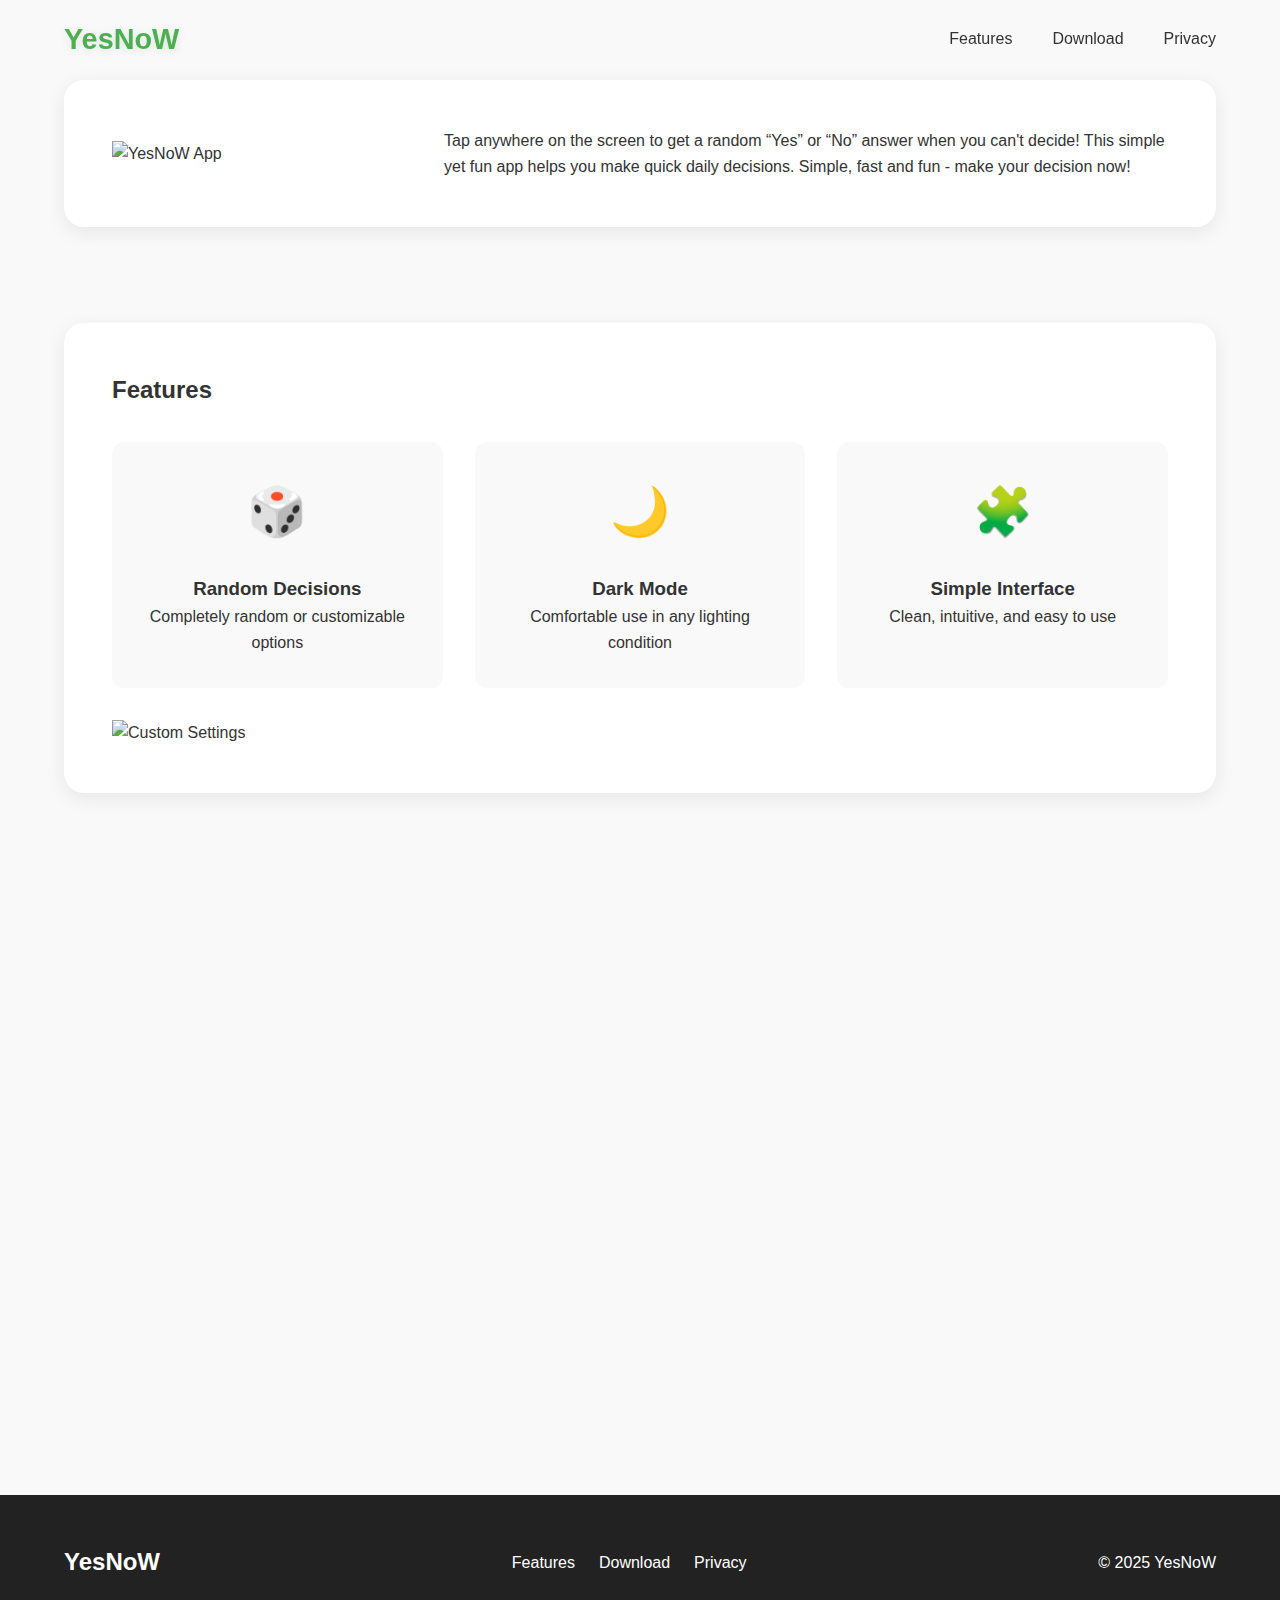
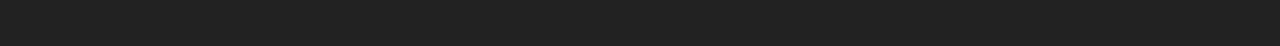
==== index.html @ 1e29c161 "Add files via upload" ====
<!DOCTYPE html>
<html lang="en">
<head>
    <meta charset="UTF-8">
    <meta name="viewport" content="width=device-width, initial-scale=1.0">
    <title>YesNoW - Make Decisions Effortlessly</title>
    <link rel="stylesheet" href="styles.css">
    <link rel="stylesheet" href="https://cdnjs.cloudflare.com/ajax/libs/animate.css/4.1.1/animate.min.css"/>
</head>
<body>
    <header>
        <nav class="navbar">
            <div class="logo animate__animated animate__fadeIn">YesNoW</div>
            <ul class="nav-links">
                <li><a href="#features" class="animate__animated animate__fadeIn">Features</a></li>
                <li><a href="#download" class="animate__animated animate__fadeIn">Download</a></li>
                <li><a href="privacy.html" class="animate__animated animate__fadeIn">Privacy</a></li>
            </ul>
        </nav>
    </header>

    
    <main>
        <section id="promo" class="reveal">
            <div class="promo-container">
                <img src="./adsız klasör 5/1sdfsf.png" alt="YesNoW App" class="promo-image floating">
                <p class="reveal-text">Tap anywhere on the screen to get a random “Yes” or “No” answer when you can't decide! This simple yet fun app helps you make quick daily decisions. Simple, fast and fun - make your decision now!</p>
            </div>
        </section>
        
        <section id="features" class="reveal">
            <h2>Features</h2>
            <div class="features-grid">
                <div class="feature-card">
                    <div class="feature-icon">🎲</div>
                    <h3>Random Decisions</h3>
                    <p>Completely random or customizable options</p>
                </div>
                <div class="feature-card">
                    <div class="feature-icon">🌙</div>
                    <h3>Dark Mode</h3>
                    <p>Comfortable use in any lighting condition</p>
                </div>
                <div class="feature-card">
                    <div class="feature-icon">🧩</div>
                    <h3>Simple Interface</h3>
                    <p>Clean, intuitive, and easy to use</p>
                </div>
            </div>
            <img src="promo2.png" alt="Custom Settings" class="promo-image reveal-right">
        </section>
        
        <section id="download" class="reveal">
            <h2>Ready to make better decisions?</h2>
            <button class="download-button animate__animated animate__pulse animate__infinite">Get YesNoW Now</button>
        </section>
        
        <section id="privacy-link" class="reveal">
            <h2>Your Privacy Matters</h2>
            <p>We value your privacy and protect your data. <a href="privacy.html" class="privacy-link">Read our full privacy policy here.</a></p>
        </section>
    </main>
    
    <footer class="modern-footer">
        <div class="footer-content">
            <div class="footer-logo">YesNoW</div>
            <div class="footer-links">
                <a href="#features">Features</a>
                <a href="#download">Download</a>
                <a href="privacy.html">Privacy</a>
            </div>
            <!-- <div class="social-icons">
                <a href="#" class="social-icon">
                     SVG for Facebook icon 
                    <svg viewBox="0 0 24 24"><path d="M12 2.04C6.5 2.04 2 6.53 2 12.06c0 4.99 3.66 9.15 8.44 9.9v-7h-2.54v-2.9h2.54V9.41c0-2.51 1.49-3.89 3.77-3.89 1.09 0 2.23.2 2.23.2v2.46h-1.26c-1.24 0-1.63.77-1.63 1.56v1.88h2.78l-.44 2.9h-2.34v7C18.34 21.21 22 17.06 22 12.06c0-5.53-4.5-10.02-10-10.02z"/></svg>
                </a>
                <a href="#" class="social-icon">
                     SVG for Twitter icon 
                    <svg viewBox="0 0 24 24"><path d="M22.46 6c-.77.34-1.6.57-2.46.67a4.3 4.3 0 001.88-2.37 8.59 8.59 0 01-2.72 1.04 4.28 4.28 0 00-7.29 3.9A12.16 12.16 0 013 4.79a4.28 4.28 0 001.32 5.72 4.24 4.24 0 01-1.94-.54v.06a4.28 4.28 0 003.43 4.19 4.29 4.29 0 01-1.93.07 4.28 4.28 0 003.99 2.97A8.59 8.59 0 012 19.54a12.11 12.11 0 006.56 1.92c7.88 0 12.2-6.54 12.2-12.2 0-.19 0-.39-.01-.58A8.7 8.7 0 0022.46 6z"/></svg>
                </a>
                <a href="#" class="social-icon">
                     SVG for Instagram icon 
                    <svg viewBox="0 0 24 24"><path d="M7.75 2h8.5A5.76 5.76 0 0122 7.75v8.5A5.76 5.76 0 0116.25 22h-8.5A5.76 5.76 0 012 16.25v-8.5A5.76 5.76 0 017.75 2zm0 1.5A4.26 4.26 0 003.5 7.75v8.5A4.26 4.26 0 007.75 20.5h8.5a4.26 4.26 0 004.25-4.25v-8.5A4.26 4.26 0 0016.25 3.5h-8.5zM12 7a5 5 0 110 10 5 5 0 010-10zm0 1.5a3.5 3.5 0 100 7 3.5 3.5 0 000-7zm4.75-.88a1.13 1.13 0 110 2.25 1.13 1.13 0 010-2.25z"/></svg>
                </a>
            </div> -->
            <div class="copyright">
                <p>&copy; 2025 YesNoW</p>
            </div>
        </div>
    </footer>
    <script src="script.js"></script>
</body>
</html>
---- styles.css ----
:root {
    --primary: #4CAF50;
    --primary-dark: #2E7D32;
    --primary-light: #A5D6A7;
    --accent: #FF5722;
    --text: #333333;
    --text-light: #666666;
    --bg: #f9f9f9;
    --card-bg: #ffffff;
    --gradient: linear-gradient(135deg, var(--primary), var(--primary-dark));
    --shadow-sm: 0 2px 10px rgba(0, 0, 0, 0.05);
    --shadow-md: 0 5px 20px rgba(0, 0, 0, 0.08);
    --shadow-lg: 0 10px 30px rgba(0, 0, 0, 0.12);
    --radius-sm: 8px;
    --radius-md: 12px;
    --radius-lg: 20px;
    --transition: all 0.3s cubic-bezier(0.25, 0.8, 0.25, 1);
}

* {
    margin: 0;
    padding: 0;
    box-sizing: border-box;
}

body {
    font-family: 'Poppins', sans-serif;
    margin: 0;
    padding: 0;
    line-height: 1.6;
    color: var(--text);
    background-color: var(--bg);
    overflow-x: hidden;
    transition: var(--transition);
}

/* Particles background */
#particles-js {
    position: fixed;
    width: 100%;
    height: 100%;
    top: 0;
    left: 0;
    z-index: -1;
}

/* Glass effect */
.glass {
    background: rgba(255, 255, 255, 0.15);
    backdrop-filter: blur(10px);
    -webkit-backdrop-filter: blur(10px);
    border: 1px solid rgba(255, 255, 255, 0.2);
    box-shadow: 0 8px 32px rgba(0, 0, 0, 0.1);
}

/* Navbar styling */
.navbar {
    display: flex;
    justify-content: space-between;
    align-items: center;
    padding: 1rem 5%;
    position: fixed;
    top: 0;
    left: 0;
    width: 100%;
    z-index: 100;
    transition: var(--transition);
}

.navbar.scrolled {
    background: rgba(255, 255, 255, 0.95);
    box-shadow: var(--shadow-md);
}

.logo {
    font-size: 1.8rem;
    font-weight: 700;
    color: var(--primary);
    text-shadow: 0 2px 10px rgba(0, 0, 0, 0.1);
}

.nav-links {
    display: flex;
    list-style: none;
    gap: 2.5rem;
}

.nav-links a {
    color: var(--text);
    text-decoration: none;
    font-weight: 500;
    transition: var(--transition);
    position: relative;
}

.nav-links a::after {
    content: '';
    position: absolute;
    width: 100%;
    height: 2px;
    bottom: -5px;
    left: 0;
    background-color: var(--primary);
    transform: scaleX(0);
    transform-origin: bottom right;
    transition: transform 0.3s ease-out;
}

.nav-links a:hover {
    color: var(--primary);
}

.nav-links a:hover::after {
    transform: scaleX(1);
    transform-origin: bottom left;
}

/* Theme toggle */
.theme-toggle {
    display: flex;
    align-items: center;
    background: rgba(0, 0, 0, 0.1);
    border-radius: 50px;
    padding: 5px;
    position: relative;
    cursor: pointer;
    width: 60px;
    height: 30px;
}

.theme-toggle span {
    width: 50%;
    text-align: center;
    z-index: 1;
}

.toggle-ball {
    position: absolute;
    background-color: white;
    border-radius: 50%;
    width: 24px;
    height: 24px;
    left: 3px;
    transition: var(--transition);
}



.hero-content {
    flex: 1;
    max-width: 600px;
    z-index: 1;
}

.title-text {
    font-size: 5rem;
    font-weight: 700;
    line-height: 1.1;
    margin-bottom: 1rem;
    text-shadow: 0 4px 12px rgba(0, 0, 0, 0.2);
}

.title-text .highlight {
    color: var(--accent);
    position: relative;
    display: inline-block;
}

.subtitle {
    font-size: 1.5rem;
    margin-bottom: 2rem;
    opacity: 0.9;
}

.hero-image {
    flex: 1;
    display: flex;
    justify-content: center;
    align-items: center;
    z-index: 1;
}

.hero-image img {
    max-width: 80%;
    filter: drop-shadow(0 20px 30px rgba(0, 0, 0, 0.3));
}

.wave-divider {
    position: absolute;
    bottom: 0;
    left: 0;
    width: 100%;
    overflow: hidden;
    line-height: 0;
}

.wave-divider.inverted {
    transform: rotate(180deg);
    margin-top: -1px;
}

/* Button styles */
.cta-button, .download-button {
    background-color: white;
    color: var(--primary);
    border: none;
    padding: 15px 30px;
    margin-top: 20px;
    font-size: 1rem;
    font-weight: 600;
    border-radius: 50px;
    cursor: pointer;
    transition: var(--transition);
    box-shadow: var(--shadow-md);
    display: flex;
    align-items: center;
    justify-content: center;
    gap: 10px;
    overflow: hidden;
    position: relative;
}

.cta-button::before, .download-button::before {
    content: '';
    position: absolute;
    top: 0;
    left: -100%;
    width: 100%;
    height: 100%;
    background: linear-gradient(
        90deg,
        transparent,
        rgba(255, 255, 255, 0.3),
        transparent
    );
    transition: 0.5s;
}

.cta-button:hover::before, .download-button:hover::before {
    left: 100%;
}

.cta-button:hover, .download-button:hover {
    transform: translateY(-5px);
    box-shadow: var(--shadow-lg);
    background-color: var(--primary);
    color: white;
}

.button-icon {
    width: 20px;
    height: 20px;
    fill: currentColor;
    transition: var(--transition);
}

.download-button {
    background-color: var(--primary);
    color: white;
    font-size: 1.2rem;
    padding: 15px 40px;
}

.store-buttons {
    display: flex;
    gap: 15px;
    margin-top: 20px;
}

.store-button {
    display: flex;
    align-items: center;
    gap: 10px;
    padding: 12px 20px;
    border-radius: var(--radius-md);
    color: var(--text);
    text-decoration: none;
    transition: var(--transition);
}

.store-button svg {
    width: 24px;
    height: 24px;
    fill: currentColor;
}

.store-button:hover {
    transform: translateY(-3px);
    color: var(--primary);
}

/* Main content */
main {
    padding: 3rem 5%;
    margin-top: 2rem;
}

.section-title {
    font-size: 2.5rem;
    font-weight: 700;
    margin-bottom: 2rem;
    text-align: center;
    position: relative;
    color: var(--text);
}

.section-title::after {
    content: '';
    display: block;
    width: 50px;
    height: 4px;
    background: var(--primary);
    margin: 15px auto;
    border-radius: 2px;
}

section {
    margin-bottom: 6rem;
    padding: 3rem;
    border-radius: var(--radius-lg);
    background-color: var(--card-bg);
    box-shadow: var(--shadow-md);
    transition: var(--transition);
}

/* Promo section */
.promo-container {
    display: flex;
    align-items: center;
    justify-content: center;
    gap: 2rem;
}

.promo-text {
    flex: 1;
}

.highlight-text {
    color: var(--primary);
    font-weight: 600;
    font-size: 1.2rem;
    margin-top: 1rem;
}

.promo-image {
    max-width: 300px;
    width: 100%;
    height: auto;
}

/* Features section */
.features-grid {
    display: grid;
    grid-template-columns: repeat(auto-fit, minmax(280px, 1fr));
    gap: 2rem;
    margin: 2rem 0;
}

.feature-card {
    padding: 2rem;
    border-radius: var(--radius-md);
    background-color: var(--bg);
    transition: var(--transition);
    text-align: center;
    position: relative;
    overflow: hidden;
}

.card-3d {
    transform-style: preserve-3d;
    perspective: 1000px;
}

.card-shine {
    position: absolute;
    top: 0;
    left: 0;
    right: 0;
    bottom: 0;
    background: linear-gradient(
        135deg,
        rgba(255, 255, 255, 0) 0%,
        rgba(255, 255, 255, 0.1) 50%,
        rgba(255, 255, 255, 0) 100%
    );
    transform: translateY(100%);
    transition: var(--transition);
}

.feature-card:hover .card-shine {
    transform: translateY(0);
}

.feature-card:hover {
    transform: translateY(-10px) rotateX(5deg) rotateY(5deg);
    box-shadow: var(--shadow-lg);
}

.feature-icon {
    font-size: 3rem;
    margin-bottom: 1.5rem;
    display: inline-block;
}

#features {
    scroll-margin-top: 200px; /* Navbar yüksekliğine göre ayarlayın */
}

/* Testimonial section */
.testimonial-slider {
    display: flex;
    overflow-x: auto;
    gap: 2rem;
    padding: 1rem 0;
    scroll-snap-type: x mandatory;
    scrollbar-width: none; /* Firefox */
}

.testimonial-slider::-webkit-scrollbar {
    display: none; /* Chrome, Safari, Edge */
}

.testimonial {
    min-width: 300px;
    padding: 2rem;
    border-radius: var(--radius-md);
    scroll-snap-align: start;
}

.quote {
    font-style: italic;
    margin-bottom: 1rem;
}

.author {
    font-weight: 600;
    color: var(--primary);
}

/* CTA section */
.cta-section {
    text-align: center;
    background: var(--gradient);
    color: white;
}

.cta-section .section-title {
    color: white;
}

.cta-section .section-title::after {
    background: white;
}

.download-container {
    display: flex;
    flex-direction: column;
    align-items: center;
    gap: 1rem;
}

/* Animation classes */
.reveal {
    opacity: 0;
    transform: translateY(50px);
    transition: all 1s cubic-bezier(0.5, 0, 0, 1);
}

.reveal.active {
    opacity: 1;
    transform: translateY(0);
}

.reveal-text {
    opacity: 0;
    transform: translateX(-50px);
    transition: all 1s cubic-bezier(0.5, 0, 0, 1) 0.2s;
}

.reveal-text.active {
    opacity: 1;
    transform: translateX(0);
}

.reveal-right {
    opacity: 0;
    transform: translateX(50px);
    transition: all 1s cubic-bezier(0.5, 0, 0, 1) 0.4s;
}

.reveal-right.active {
    opacity: 1;
    transform: translateX(0);
}

.floating {
    animation: float 6s ease-in-out infinite;
}

@keyframes float {
    0% {
        transform: translateY(0px) rotate(0deg);
    }
    25% {
        transform: translateY(-15px) rotate(2deg);
    }
    50% {
        transform: translateY(0px) rotate(0deg);
    }
    75% {
        transform: translateY(15px) rotate(-2deg);
    }
    100% {
        transform: translateY(0px) rotate(0deg);
    }
}

/* Parallax effect */
.parallax-container {
    position: relative;
    overflow: hidden;
    height: 400px;
    margin: 3rem 0;
}

.parallax {
    position: absolute;
    top: 0;
    left: 0;
    width: 100%;
    height: 100%;
    object-fit: contain;
}

/* Social Media Icons */
.social-icons {
    display: flex;
    gap: 1rem;
}

.social-icon {
    width: 36px;
    height: 36px;
    display: flex;
    align-items: center;
    justify-content: center;
    border-radius: 50%;
    background: rgba(255, 255, 255, 0.1);
    transition: var(--transition);
}

.social-icon svg {
    width: 18px;
    height: 18px;
    fill: white;
}

.social-icon:hover {
    background: white;
}

.social-icon:hover svg {
    fill: var(--primary);
}

/* Footer */
.modern-footer {
    background: #222;
    color: white;
    padding: 3rem 5%;
    text-align: center;
}

.footer-content {
    display: flex;
    flex-wrap: wrap;
    justify-content: space-between;
    align-items: center;
    margin-bottom: 1rem;
}

.footer-logo {
    font-size: 1.5rem;
    font-weight: 700;
}

.footer-links {
    display: flex;
    gap: 1.5rem;
}

.footer-links a {
    color: white;
    text-decoration: none;
    transition: var(--transition);
}

.footer-links a:hover {
    color: var(--primary);
}

.footer-content,
.copyright {
    text-align: center;
}

/* Responsive */
@media (max-width: 992px) {
    .title-text {
        font-size: 3.5rem;
    }
    
    header {
        flex-direction: column;
        text-align: center;
        padding-top: 100px;
    }
    
    .promo-container {
        flex-direction: column;
    }
}

@media (max-width: 768px) {
    .nav-links {
        display: none;
    }
    
    .title-text {
        font-size: 2.5rem;
    }
    
    section {
        padding: 2rem;
    }
    
    .footer-content {
        flex-direction: column;
        gap: 2rem;
    }
}

/* Privacy page specific styles */
.privacy-header {
    min-height: 40vh;
}

.privacy-section {
    margin-bottom: 3rem;
}

.privacy-section h2 {
    color: var(--primary);
    margin-bottom: 1rem;
}

.privacy-section ul {
    margin: 1rem 0;
    padding-left: 2rem;
}

.back-button {
    display: inline-block;
    margin-top: 1rem;
    padding: 0.5rem 1.5rem;
    background: var(--primary);
    color: white;
    border-radius: var(--radius-sm);
    transition: var(--transition);
}

.back-button:hover {
    background: var(--primary-dark);
    transform: translateY(-3px);
}

/* Yeni tasarım iyileştirmeleri */
.sub-title {
    display: block;
    font-size: 1.8rem;
    font-style: italic;
    margin-bottom: 1rem;
    color: var(--primary-light);
}
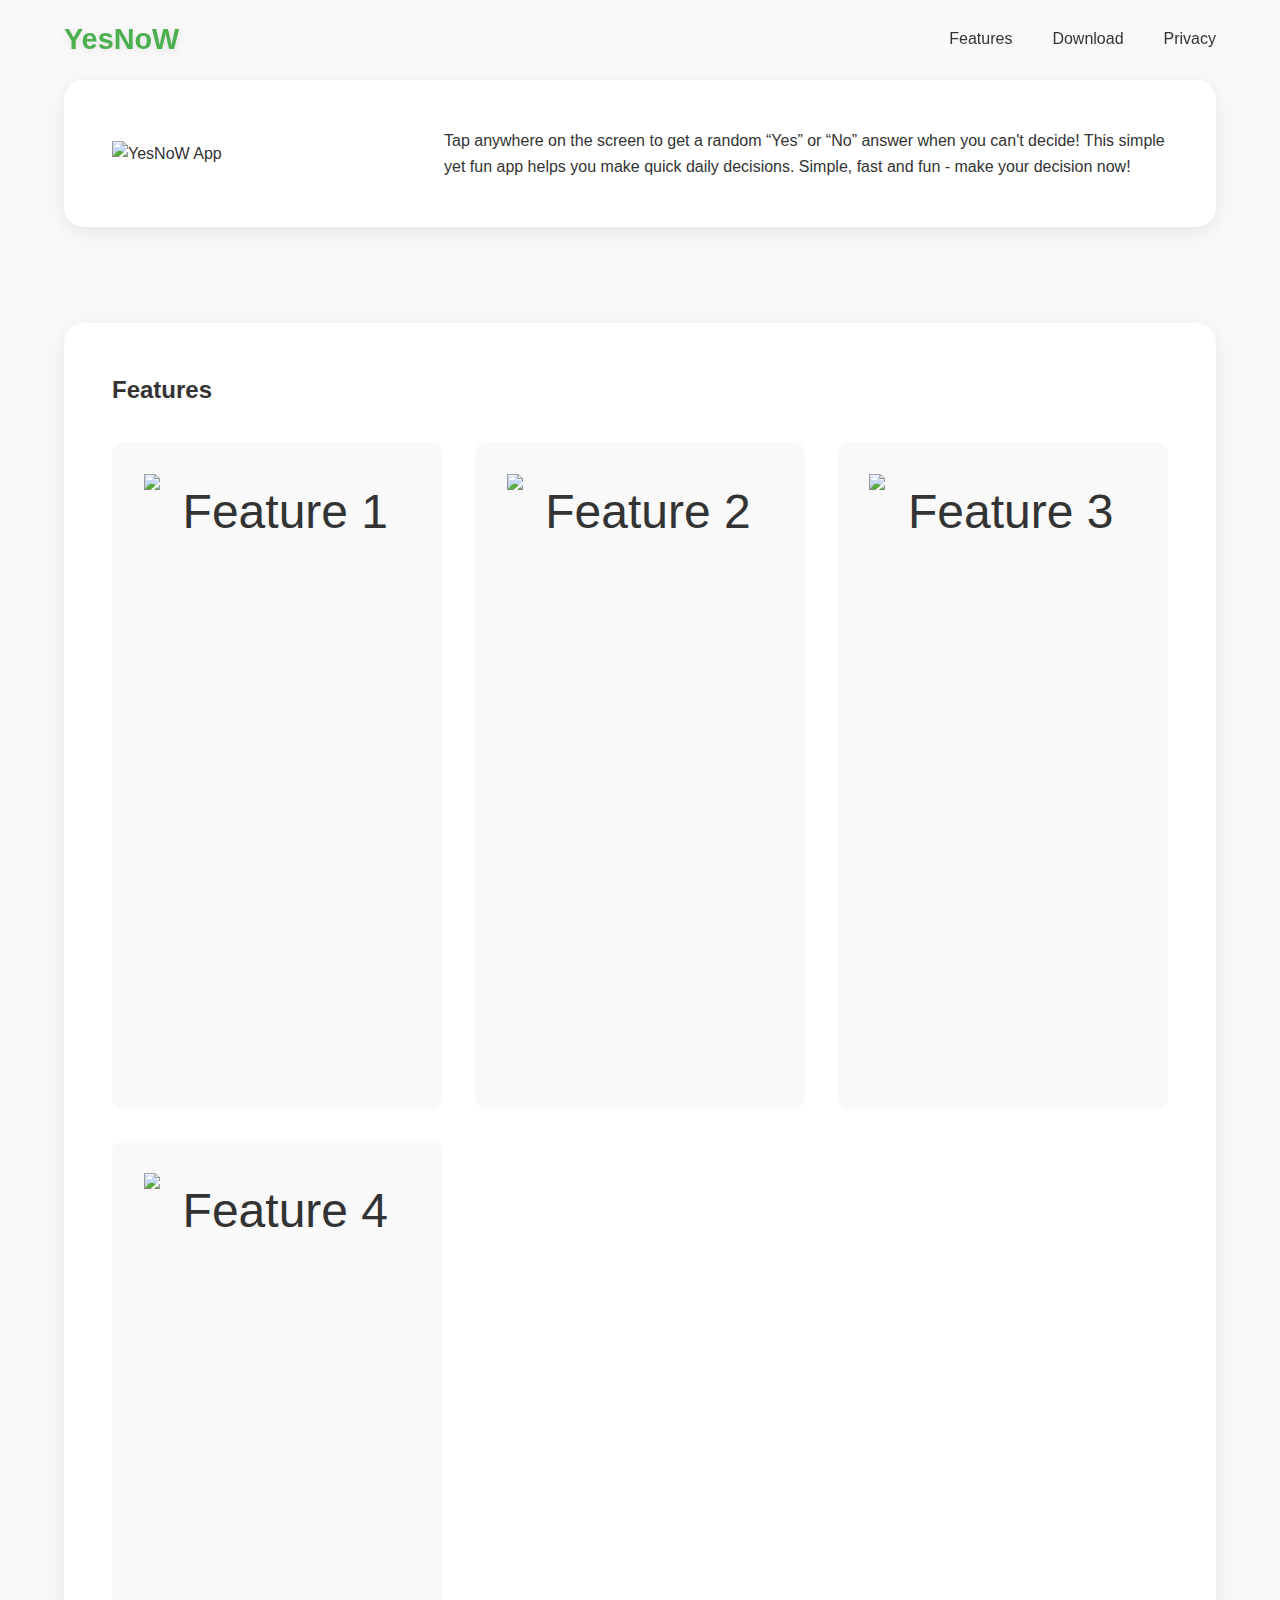
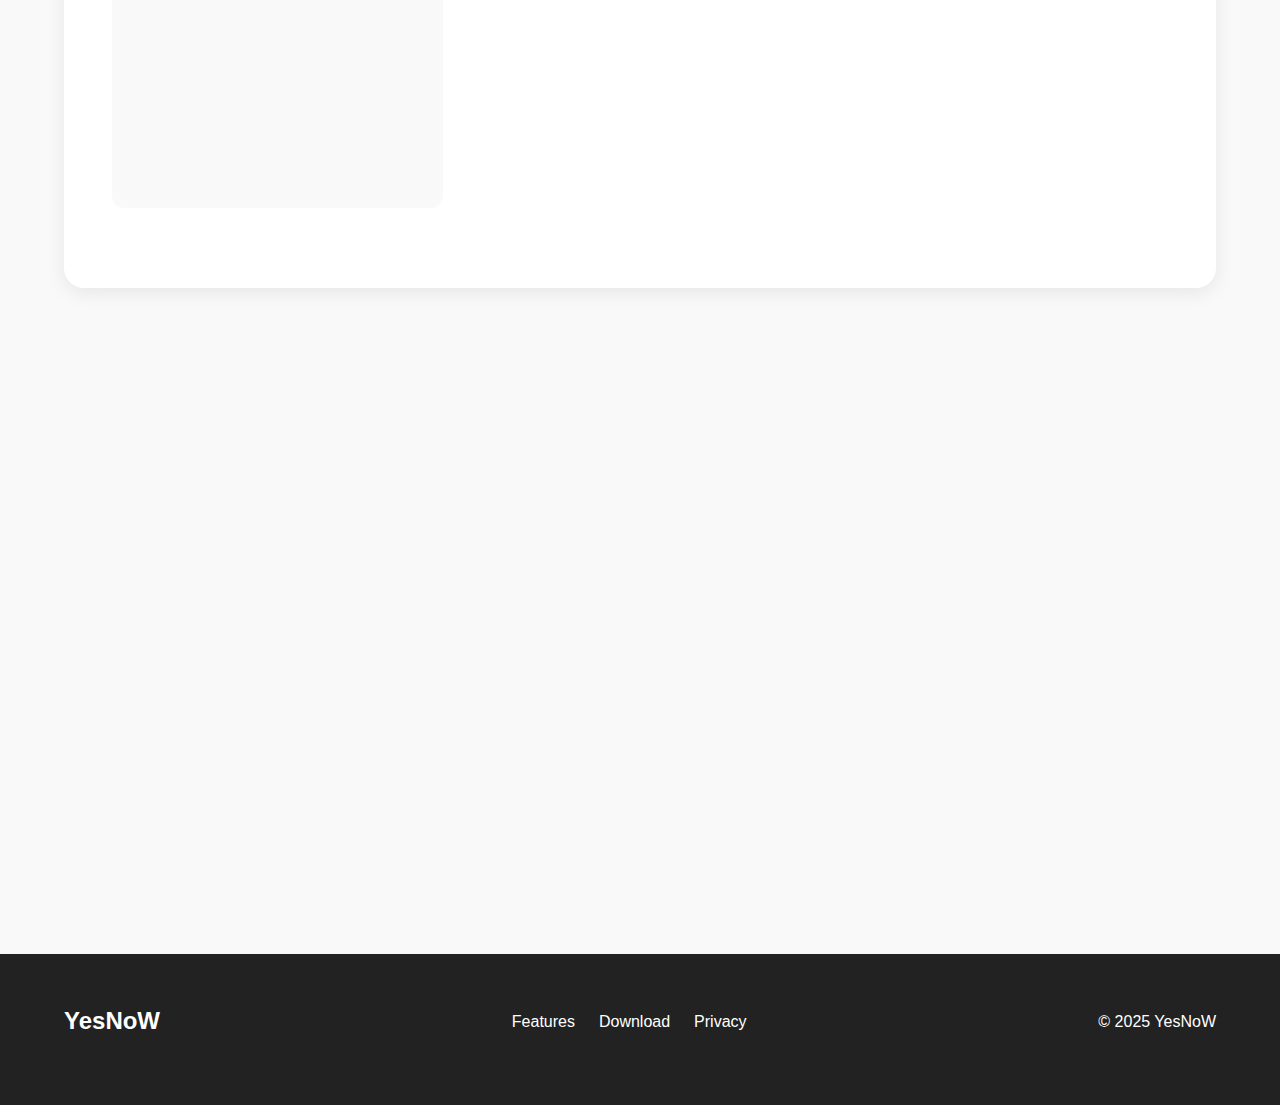
==== commit 43ba328a: "Add files via upload" ====
--- a/index.html
+++ b/index.html
@@ -3,14 +3,14 @@
 <head>
     <meta charset="UTF-8">
     <meta name="viewport" content="width=device-width, initial-scale=1.0">
-    <title>YesNoW - Make Decisions Effortlessly</title>
+    <title>YesNoW</title>
     <link rel="stylesheet" href="styles.css">
     <link rel="stylesheet" href="https://cdnjs.cloudflare.com/ajax/libs/animate.css/4.1.1/animate.min.css"/>
 </head>
 <body>
     <header>
         <nav class="navbar">
-            <div class="logo animate__animated animate__fadeIn">YesNoW</div>
+            <a href="index.html" class="logo animate__animated animate__fadeIn" translate="no">YesNoW</a>
             <ul class="nav-links">
                 <li><a href="#features" class="animate__animated animate__fadeIn">Features</a></li>
                 <li><a href="#download" class="animate__animated animate__fadeIn">Download</a></li>
@@ -23,7 +23,7 @@
     <main>
         <section id="promo" class="reveal">
             <div class="promo-container">
-                <img src="./adsız klasör 5/1sdfsf.png" alt="YesNoW App" class="promo-image floating">
+                <img src="https://res.cloudinary.com/daprfxurv/image/upload/v1743519539/launchimage_2x_grbczr.png" alt="YesNoW App" class="promo-image floating">
                 <p class="reveal-text">Tap anywhere on the screen to get a random “Yes” or “No” answer when you can't decide! This simple yet fun app helps you make quick daily decisions. Simple, fast and fun - make your decision now!</p>
             </div>
         </section>
@@ -32,30 +32,31 @@
             <h2>Features</h2>
             <div class="features-grid">
                 <div class="feature-card">
-                    <div class="feature-icon">🎲</div>
-                    <h3>Random Decisions</h3>
-                    <p>Completely random or customizable options</p>
+                    <img src="https://res.cloudinary.com/daprfxurv/image/upload/v1743577784/1_dwvvaw.png" alt="Feature 1" class="feature-icon" width="1320" height="2868">
                 </div>
                 <div class="feature-card">
-                    <div class="feature-icon">🌙</div>
-                    <h3>Dark Mode</h3>
-                    <p>Comfortable use in any lighting condition</p>
+                    <img src="https://res.cloudinary.com/daprfxurv/image/upload/v1743577785/2_kuiu9i.png" alt="Feature 2" class="feature-icon" width="1320" height="2868">
                 </div>
                 <div class="feature-card">
-                    <div class="feature-icon">🧩</div>
-                    <h3>Simple Interface</h3>
-                    <p>Clean, intuitive, and easy to use</p>
+                    <img src="https://res.cloudinary.com/daprfxurv/image/upload/v1743577784/3_ibjydu.png" alt="Feature 3" class="feature-icon" width="1320" height="2868">
+                </div>
+                <div class="feature-card">
+                    <img src="https://res.cloudinary.com/daprfxurv/image/upload/v1743577784/4_vstfap.png" alt="Feature 4" class="feature-icon" width="1320" height="2868">
                 </div>
             </div>
-            <img src="promo2.png" alt="Custom Settings" class="promo-image reveal-right">
         </section>
         
-        <section id="download" class="reveal">
-            <h2>Ready to make better decisions?</h2>
-            <button class="download-button animate__animated animate__pulse animate__infinite">Get YesNoW Now</button>
+        <section id="download" class="reveal" style="text-align: center;">
+            <h2>Get Started – Download Now!</h2>
+            <div class="app-badges" style="margin-top: 10px;">
+                <a href="https://apps.apple.com/app/idXXXXXXXXX" target="_blank">
+                    <img src="https://developer.apple.com/assets/elements/badges/download-on-the-app-store.svg" 
+                         alt="Download on the App Store" width="250">
+                </a>
+            </div>
         </section>
         
-        <section id="privacy-link" class="reveal">
+        <section id="privacy-link" class="reveal" style="text-align: center;">
             <h2>Your Privacy Matters</h2>
             <p>We value your privacy and protect your data. <a href="privacy.html" class="privacy-link">Read our full privacy policy here.</a></p>
         </section>
@@ -63,7 +64,7 @@
     
     <footer class="modern-footer">
         <div class="footer-content">
-            <div class="footer-logo">YesNoW</div>
+            <div class="footer-logo" translate="no">YesNoW</div>
             <div class="footer-links">
                 <a href="#features">Features</a>
                 <a href="#download">Download</a>
@@ -83,7 +84,7 @@
                     <svg viewBox="0 0 24 24"><path d="M7.75 2h8.5A5.76 5.76 0 0122 7.75v8.5A5.76 5.76 0 0116.25 22h-8.5A5.76 5.76 0 012 16.25v-8.5A5.76 5.76 0 017.75 2zm0 1.5A4.26 4.26 0 003.5 7.75v8.5A4.26 4.26 0 007.75 20.5h8.5a4.26 4.26 0 004.25-4.25v-8.5A4.26 4.26 0 0016.25 3.5h-8.5zM12 7a5 5 0 110 10 5 5 0 010-10zm0 1.5a3.5 3.5 0 100 7 3.5 3.5 0 000-7zm4.75-.88a1.13 1.13 0 110 2.25 1.13 1.13 0 010-2.25z"/></svg>
                 </a>
             </div> -->
-            <div class="copyright">
+            <div class="copyright" translate="no">
                 <p>&copy; 2025 YesNoW</p>
             </div>
         </div>
--- a/styles.css
+++ b/styles.css
@@ -16,13 +16,11 @@
     --radius-lg: 20px;
     --transition: all 0.3s cubic-bezier(0.25, 0.8, 0.25, 1);
 }
-
 * {
     margin: 0;
     padding: 0;
     box-sizing: border-box;
 }
-
 body {
     font-family: 'Poppins', sans-serif;
     margin: 0;
@@ -32,9 +30,10 @@
     background-color: var(--bg);
     overflow-x: hidden;
     transition: var(--transition);
-}
-
-/* Particles background */
+    display: flex;
+    flex-direction: column;
+    min-height: 100vh;
+}
 #particles-js {
     position: fixed;
     width: 100%;
@@ -43,8 +42,6 @@
     left: 0;
     z-index: -1;
 }
-
-/* Glass effect */
 .glass {
     background: rgba(255, 255, 255, 0.15);
     backdrop-filter: blur(10px);
@@ -52,8 +49,6 @@
     border: 1px solid rgba(255, 255, 255, 0.2);
     box-shadow: 0 8px 32px rgba(0, 0, 0, 0.1);
 }
-
-/* Navbar styling */
 .navbar {
     display: flex;
     justify-content: space-between;
@@ -66,25 +61,24 @@
     z-index: 100;
     transition: var(--transition);
 }
-
 .navbar.scrolled {
     background: rgba(255, 255, 255, 0.95);
     box-shadow: var(--shadow-md);
 }
-
+.navbar a {
+    text-decoration: none;
+}
 .logo {
     font-size: 1.8rem;
     font-weight: 700;
     color: var(--primary);
     text-shadow: 0 2px 10px rgba(0, 0, 0, 0.1);
 }
-
 .nav-links {
     display: flex;
     list-style: none;
     gap: 2.5rem;
 }
-
 .nav-links a {
     color: var(--text);
     text-decoration: none;
@@ -92,7 +86,6 @@
     transition: var(--transition);
     position: relative;
 }
-
 .nav-links a::after {
     content: '';
     position: absolute;
@@ -105,17 +98,13 @@
     transform-origin: bottom right;
     transition: transform 0.3s ease-out;
 }
-
 .nav-links a:hover {
     color: var(--primary);
 }
-
 .nav-links a:hover::after {
     transform: scaleX(1);
     transform-origin: bottom left;
 }
-
-/* Theme toggle */
 .theme-toggle {
     display: flex;
     align-items: center;
@@ -127,13 +116,11 @@
     width: 60px;
     height: 30px;
 }
-
 .theme-toggle span {
     width: 50%;
     text-align: center;
     z-index: 1;
 }
-
 .toggle-ball {
     position: absolute;
     background-color: white;
@@ -143,15 +130,11 @@
     left: 3px;
     transition: var(--transition);
 }
-
-
-
 .hero-content {
     flex: 1;
     max-width: 600px;
     z-index: 1;
 }
-
 .title-text {
     font-size: 5rem;
     font-weight: 700;
@@ -159,19 +142,16 @@
     margin-bottom: 1rem;
     text-shadow: 0 4px 12px rgba(0, 0, 0, 0.2);
 }
-
 .title-text .highlight {
     color: var(--accent);
     position: relative;
     display: inline-block;
 }
-
 .subtitle {
     font-size: 1.5rem;
     margin-bottom: 2rem;
     opacity: 0.9;
 }
-
 .hero-image {
     flex: 1;
     display: flex;
@@ -179,12 +159,10 @@
     align-items: center;
     z-index: 1;
 }
-
 .hero-image img {
     max-width: 80%;
     filter: drop-shadow(0 20px 30px rgba(0, 0, 0, 0.3));
 }
-
 .wave-divider {
     position: absolute;
     bottom: 0;
@@ -193,13 +171,10 @@
     overflow: hidden;
     line-height: 0;
 }
-
 .wave-divider.inverted {
     transform: rotate(180deg);
     margin-top: -1px;
 }
-
-/* Button styles */
 .cta-button, .download-button {
     background-color: white;
     color: var(--primary);
@@ -219,7 +194,6 @@
     overflow: hidden;
     position: relative;
 }
-
 .cta-button::before, .download-button::before {
     content: '';
     position: absolute;
@@ -227,46 +201,35 @@
     left: -100%;
     width: 100%;
     height: 100%;
-    background: linear-gradient(
-        90deg,
-        transparent,
-        rgba(255, 255, 255, 0.3),
-        transparent
-    );
+    background: linear-gradient(90deg, transparent, rgba(255, 255, 255, 0.3), transparent);
     transition: 0.5s;
 }
-
 .cta-button:hover::before, .download-button:hover::before {
     left: 100%;
 }
-
 .cta-button:hover, .download-button:hover {
     transform: translateY(-5px);
     box-shadow: var(--shadow-lg);
     background-color: var(--primary);
     color: white;
 }
-
 .button-icon {
     width: 20px;
     height: 20px;
     fill: currentColor;
     transition: var(--transition);
 }
-
 .download-button {
     background-color: var(--primary);
     color: white;
     font-size: 1.2rem;
     padding: 15px 40px;
 }
-
 .store-buttons {
     display: flex;
     gap: 15px;
     margin-top: 20px;
 }
-
 .store-button {
     display: flex;
     align-items: center;
@@ -277,24 +240,20 @@
     text-decoration: none;
     transition: var(--transition);
 }
-
 .store-button svg {
     width: 24px;
     height: 24px;
     fill: currentColor;
 }
-
 .store-button:hover {
     transform: translateY(-3px);
     color: var(--primary);
 }
-
-/* Main content */
 main {
     padding: 3rem 5%;
     margin-top: 2rem;
-}
-
+    flex: 1;
+}
 .section-title {
     font-size: 2.5rem;
     font-weight: 700;
@@ -303,7 +262,6 @@
     position: relative;
     color: var(--text);
 }
-
 .section-title::after {
     content: '';
     display: block;
@@ -313,7 +271,6 @@
     margin: 15px auto;
     border-radius: 2px;
 }
-
 section {
     margin-bottom: 6rem;
     padding: 3rem;
@@ -322,40 +279,37 @@
     box-shadow: var(--shadow-md);
     transition: var(--transition);
 }
-
-/* Promo section */
 .promo-container {
     display: flex;
     align-items: center;
     justify-content: center;
     gap: 2rem;
 }
-
 .promo-text {
     flex: 1;
 }
-
 .highlight-text {
     color: var(--primary);
     font-weight: 600;
     font-size: 1.2rem;
     margin-top: 1rem;
 }
-
 .promo-image {
     max-width: 300px;
     width: 100%;
     height: auto;
 }
-
-/* Features section */
 .features-grid {
     display: grid;
     grid-template-columns: repeat(auto-fit, minmax(280px, 1fr));
     gap: 2rem;
     margin: 2rem 0;
 }
-
+.features-grid img {
+    width: 100%;
+    height: auto;
+    object-fit: contain;
+}
 .feature-card {
     padding: 2rem;
     border-radius: var(--radius-md);
@@ -365,138 +319,107 @@
     position: relative;
     overflow: hidden;
 }
-
 .card-3d {
     transform-style: preserve-3d;
     perspective: 1000px;
 }
-
 .card-shine {
     position: absolute;
     top: 0;
     left: 0;
     right: 0;
     bottom: 0;
-    background: linear-gradient(
-        135deg,
-        rgba(255, 255, 255, 0) 0%,
-        rgba(255, 255, 255, 0.1) 50%,
-        rgba(255, 255, 255, 0) 100%
-    );
+    background: linear-gradient(135deg, rgba(255, 255, 255, 0) 0%, rgba(255, 255, 255, 0.1) 50%, rgba(255, 255, 255, 0) 100%);
     transform: translateY(100%);
     transition: var(--transition);
 }
-
 .feature-card:hover .card-shine {
     transform: translateY(0);
 }
-
 .feature-card:hover {
     transform: translateY(-10px) rotateX(5deg) rotateY(5deg);
     box-shadow: var(--shadow-lg);
 }
-
 .feature-icon {
     font-size: 3rem;
     margin-bottom: 1.5rem;
     display: inline-block;
 }
-
 #features {
-    scroll-margin-top: 200px; /* Navbar yüksekliğine göre ayarlayın */
-}
-
-/* Testimonial section */
+    scroll-margin-top: 200px;
+}
 .testimonial-slider {
     display: flex;
     overflow-x: auto;
     gap: 2rem;
     padding: 1rem 0;
     scroll-snap-type: x mandatory;
-    scrollbar-width: none; /* Firefox */
-}
-
+    scrollbar-width: none;
+}
 .testimonial-slider::-webkit-scrollbar {
-    display: none; /* Chrome, Safari, Edge */
-}
-
+    display: none;
+}
 .testimonial {
     min-width: 300px;
     padding: 2rem;
     border-radius: var(--radius-md);
     scroll-snap-align: start;
 }
-
 .quote {
     font-style: italic;
     margin-bottom: 1rem;
 }
-
 .author {
     font-weight: 600;
     color: var(--primary);
 }
-
-/* CTA section */
 .cta-section {
     text-align: center;
     background: var(--gradient);
     color: white;
 }
-
 .cta-section .section-title {
     color: white;
 }
-
 .cta-section .section-title::after {
     background: white;
 }
-
 .download-container {
     display: flex;
     flex-direction: column;
     align-items: center;
     gap: 1rem;
 }
-
-/* Animation classes */
 .reveal {
     opacity: 0;
     transform: translateY(50px);
     transition: all 1s cubic-bezier(0.5, 0, 0, 1);
 }
-
 .reveal.active {
     opacity: 1;
     transform: translateY(0);
 }
-
 .reveal-text {
     opacity: 0;
     transform: translateX(-50px);
     transition: all 1s cubic-bezier(0.5, 0, 0, 1) 0.2s;
 }
-
 .reveal-text.active {
     opacity: 1;
     transform: translateX(0);
 }
-
 .reveal-right {
     opacity: 0;
     transform: translateX(50px);
     transition: all 1s cubic-bezier(0.5, 0, 0, 1) 0.4s;
 }
-
 .reveal-right.active {
     opacity: 1;
     transform: translateX(0);
 }
-
 .floating {
     animation: float 6s ease-in-out infinite;
 }
-
 @keyframes float {
     0% {
         transform: translateY(0px) rotate(0deg);
@@ -514,15 +437,12 @@
         transform: translateY(0px) rotate(0deg);
     }
 }
-
-/* Parallax effect */
 .parallax-container {
     position: relative;
     overflow: hidden;
     height: 400px;
     margin: 3rem 0;
 }
-
 .parallax {
     position: absolute;
     top: 0;
@@ -531,13 +451,10 @@
     height: 100%;
     object-fit: contain;
 }
-
-/* Social Media Icons */
 .social-icons {
     display: flex;
     gap: 1rem;
 }
-
 .social-icon {
     width: 36px;
     height: 36px;
@@ -548,29 +465,24 @@
     background: rgba(255, 255, 255, 0.1);
     transition: var(--transition);
 }
-
 .social-icon svg {
     width: 18px;
     height: 18px;
     fill: white;
 }
-
 .social-icon:hover {
     background: white;
 }
-
 .social-icon:hover svg {
     fill: var(--primary);
 }
-
-/* Footer */
 .modern-footer {
     background: #222;
     color: white;
     padding: 3rem 5%;
     text-align: center;
-}
-
+    margin-top: auto;
+}
 .footer-content {
     display: flex;
     flex-wrap: wrap;
@@ -578,87 +490,125 @@
     align-items: center;
     margin-bottom: 1rem;
 }
-
 .footer-logo {
     font-size: 1.5rem;
     font-weight: 700;
 }
-
 .footer-links {
     display: flex;
     gap: 1.5rem;
 }
-
 .footer-links a {
     color: white;
     text-decoration: none;
     transition: var(--transition);
 }
-
 .footer-links a:hover {
     color: var(--primary);
 }
-
 .footer-content,
 .copyright {
     text-align: center;
 }
-
-/* Responsive */
 @media (max-width: 992px) {
     .title-text {
         font-size: 3.5rem;
     }
-    
     header {
         flex-direction: column;
         text-align: center;
         padding-top: 100px;
     }
-    
     .promo-container {
         flex-direction: column;
     }
 }
-
 @media (max-width: 768px) {
     .nav-links {
         display: none;
     }
-    
     .title-text {
         font-size: 2.5rem;
     }
-    
     section {
         padding: 2rem;
     }
-    
     .footer-content {
         flex-direction: column;
         gap: 2rem;
     }
 }
-
-/* Privacy page specific styles */
 .privacy-header {
-    min-height: 40vh;
+    min-height: 20vh;
+    display: flex;
+    flex-direction: column;
+    justify-content: center;
+    align-items: center;
+    padding: 20px;
+    background-color: #f7f7f7;
+    text-align: center;
+    border-bottom: 2px solid #ddd;
+}
+
+.privacy-header h2 {
+    font-size: 2.5rem;
+    font-weight: bold;
+    color: #333;
+    margin-bottom: 20px;
+}
+
+.privacy-header p {
+    font-size: 1.2rem;
+    color: #555;
+    line-height: 1.5;
+    max-width: 800px;
+    margin: 0 auto;
 }
 
 .privacy-section {
     margin-bottom: 3rem;
-}
-
+    background-color: #fff;
+    padding: 2rem;
+    border-radius: 8px;
+    box-shadow: 0 2px 5px rgba(0, 0, 0, 0.1);
+}
 .privacy-section h2 {
     color: var(--primary);
     margin-bottom: 1rem;
+    font-size: 1.8rem;
+    font-weight: bold;
+}
+
+.privacy-section p {
+    font-size: 1rem;
+    color: #555;
+    line-height: 1.6;
 }
 
 .privacy-section ul {
     margin: 1rem 0;
     padding-left: 2rem;
-}
-
+    font-size: 1rem;
+    color: #555;
+    list-style-type: disc;
+}
+
+.privacy-section ul li {
+    margin-bottom: 0.5rem;
+}
+
+.reveal {
+    animation: fadeIn 1s ease-in-out;
+}
+
+@keyframes fadeIn {
+    0% {
+        opacity: 0;
+    }
+    100% {
+        opacity: 1;
+    }
+}
 .back-button {
     display: inline-block;
     margin-top: 1rem;
@@ -668,13 +618,10 @@
     border-radius: var(--radius-sm);
     transition: var(--transition);
 }
-
 .back-button:hover {
     background: var(--primary-dark);
     transform: translateY(-3px);
 }
-
-/* Yeni tasarım iyileştirmeleri */
 .sub-title {
     display: block;
     font-size: 1.8rem;
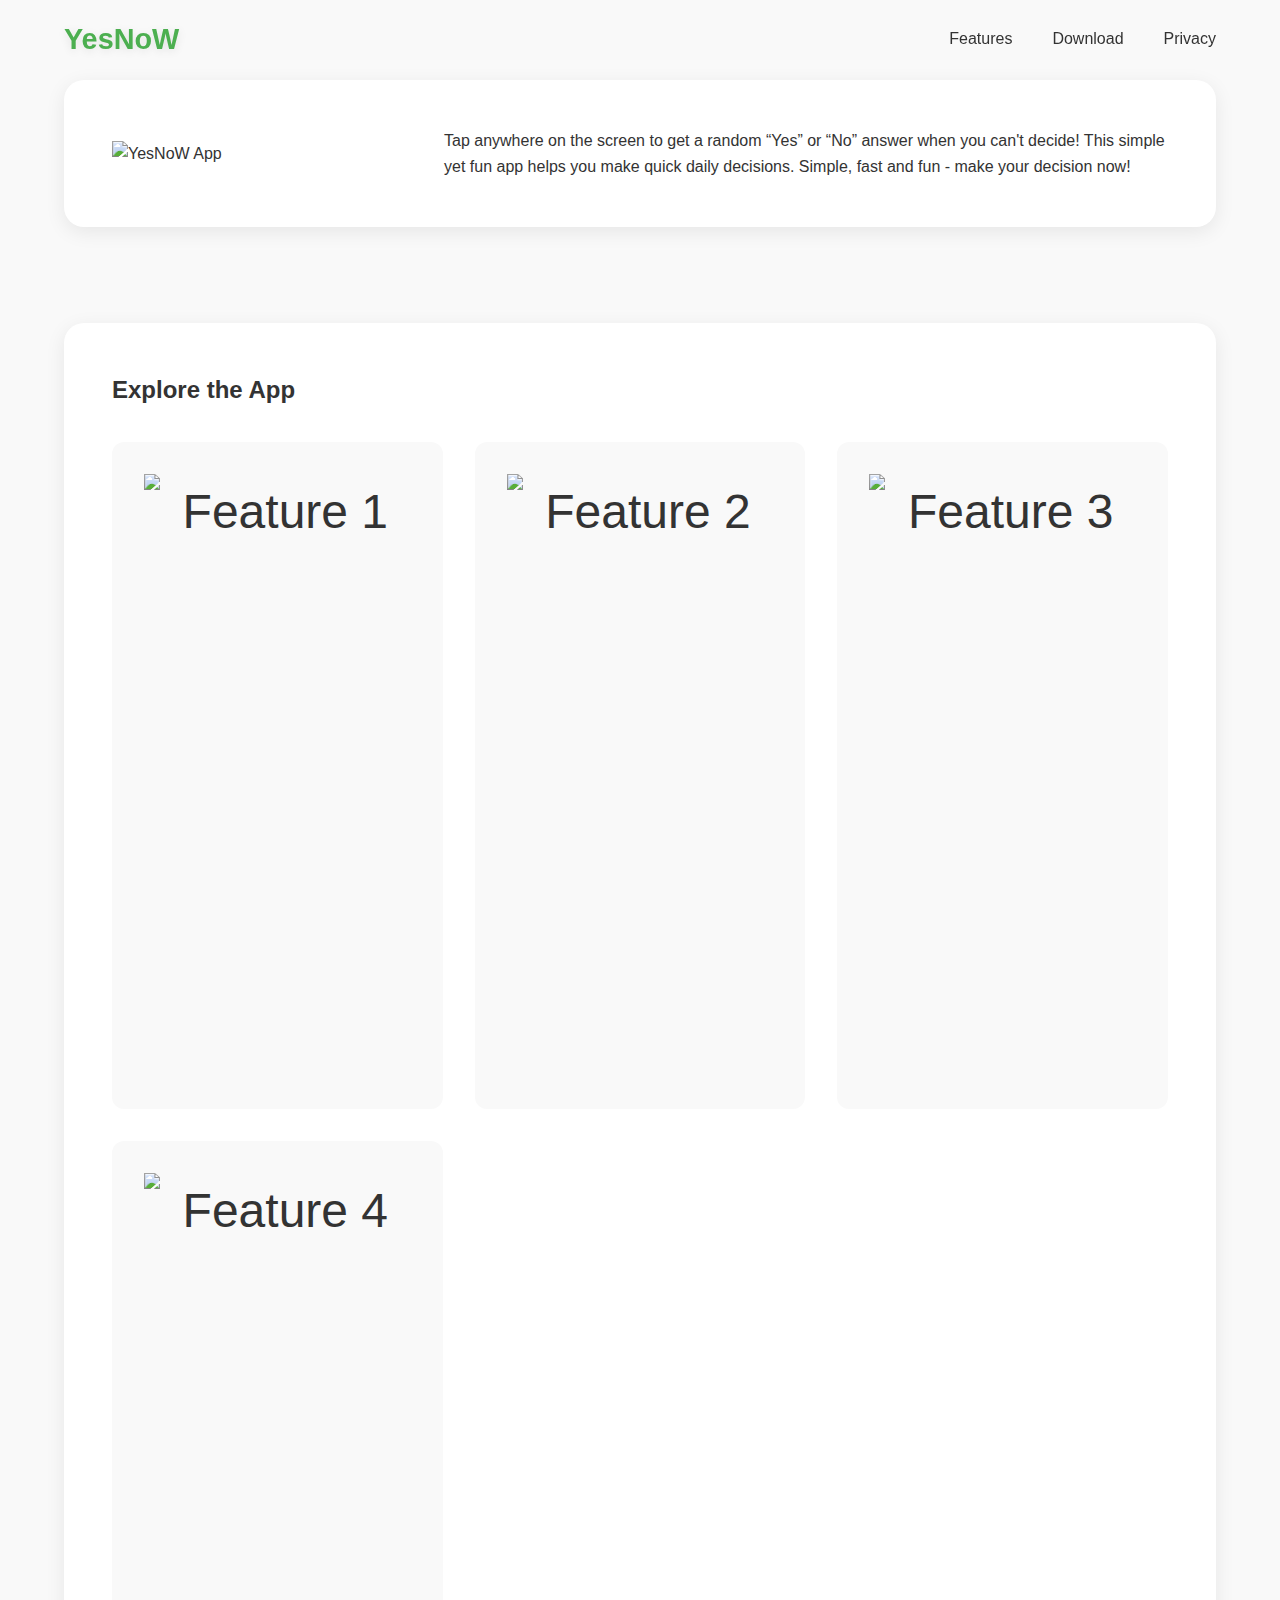
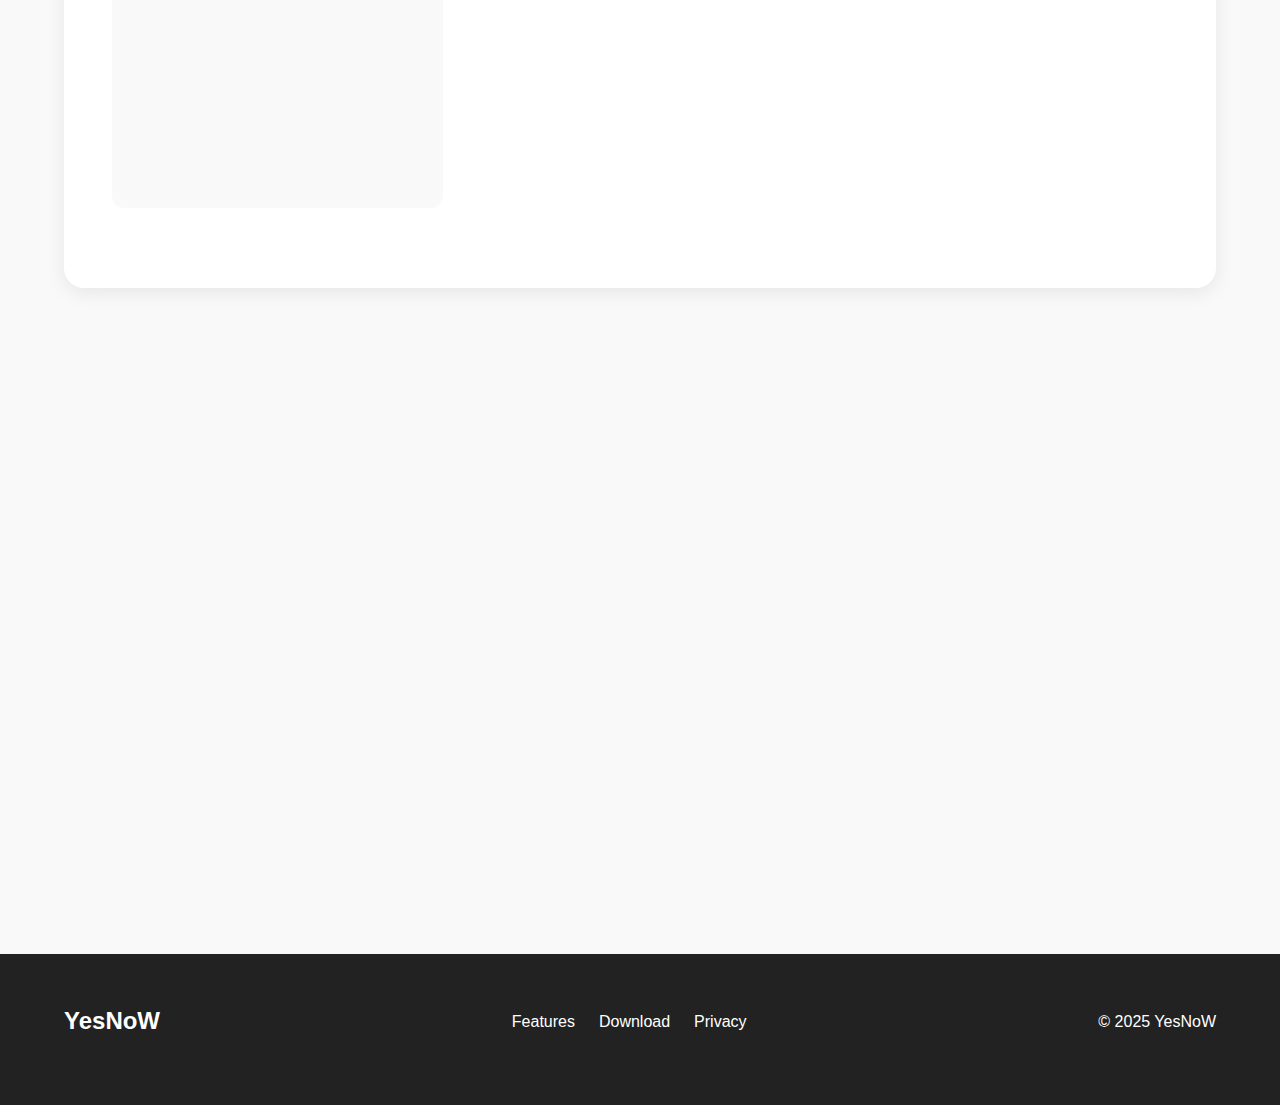
==== commit fc546f47: "Update index.html" ====
--- a/index.html
+++ b/index.html
@@ -29,7 +29,7 @@
         </section>
         
         <section id="features" class="reveal">
-            <h2>Features</h2>
+            <h2>Explore the App</h2>
             <div class="features-grid">
                 <div class="feature-card">
                     <img src="https://res.cloudinary.com/daprfxurv/image/upload/v1743577784/1_dwvvaw.png" alt="Feature 1" class="feature-icon" width="1320" height="2868">
@@ -47,7 +47,7 @@
         </section>
         
         <section id="download" class="reveal" style="text-align: center;">
-            <h2>Get Started – Download Now!</h2>
+            <h2>Download Now!</h2>
             <div class="app-badges" style="margin-top: 10px;">
                 <a href="https://apps.apple.com/app/idXXXXXXXXX" target="_blank">
                     <img src="https://developer.apple.com/assets/elements/badges/download-on-the-app-store.svg" 
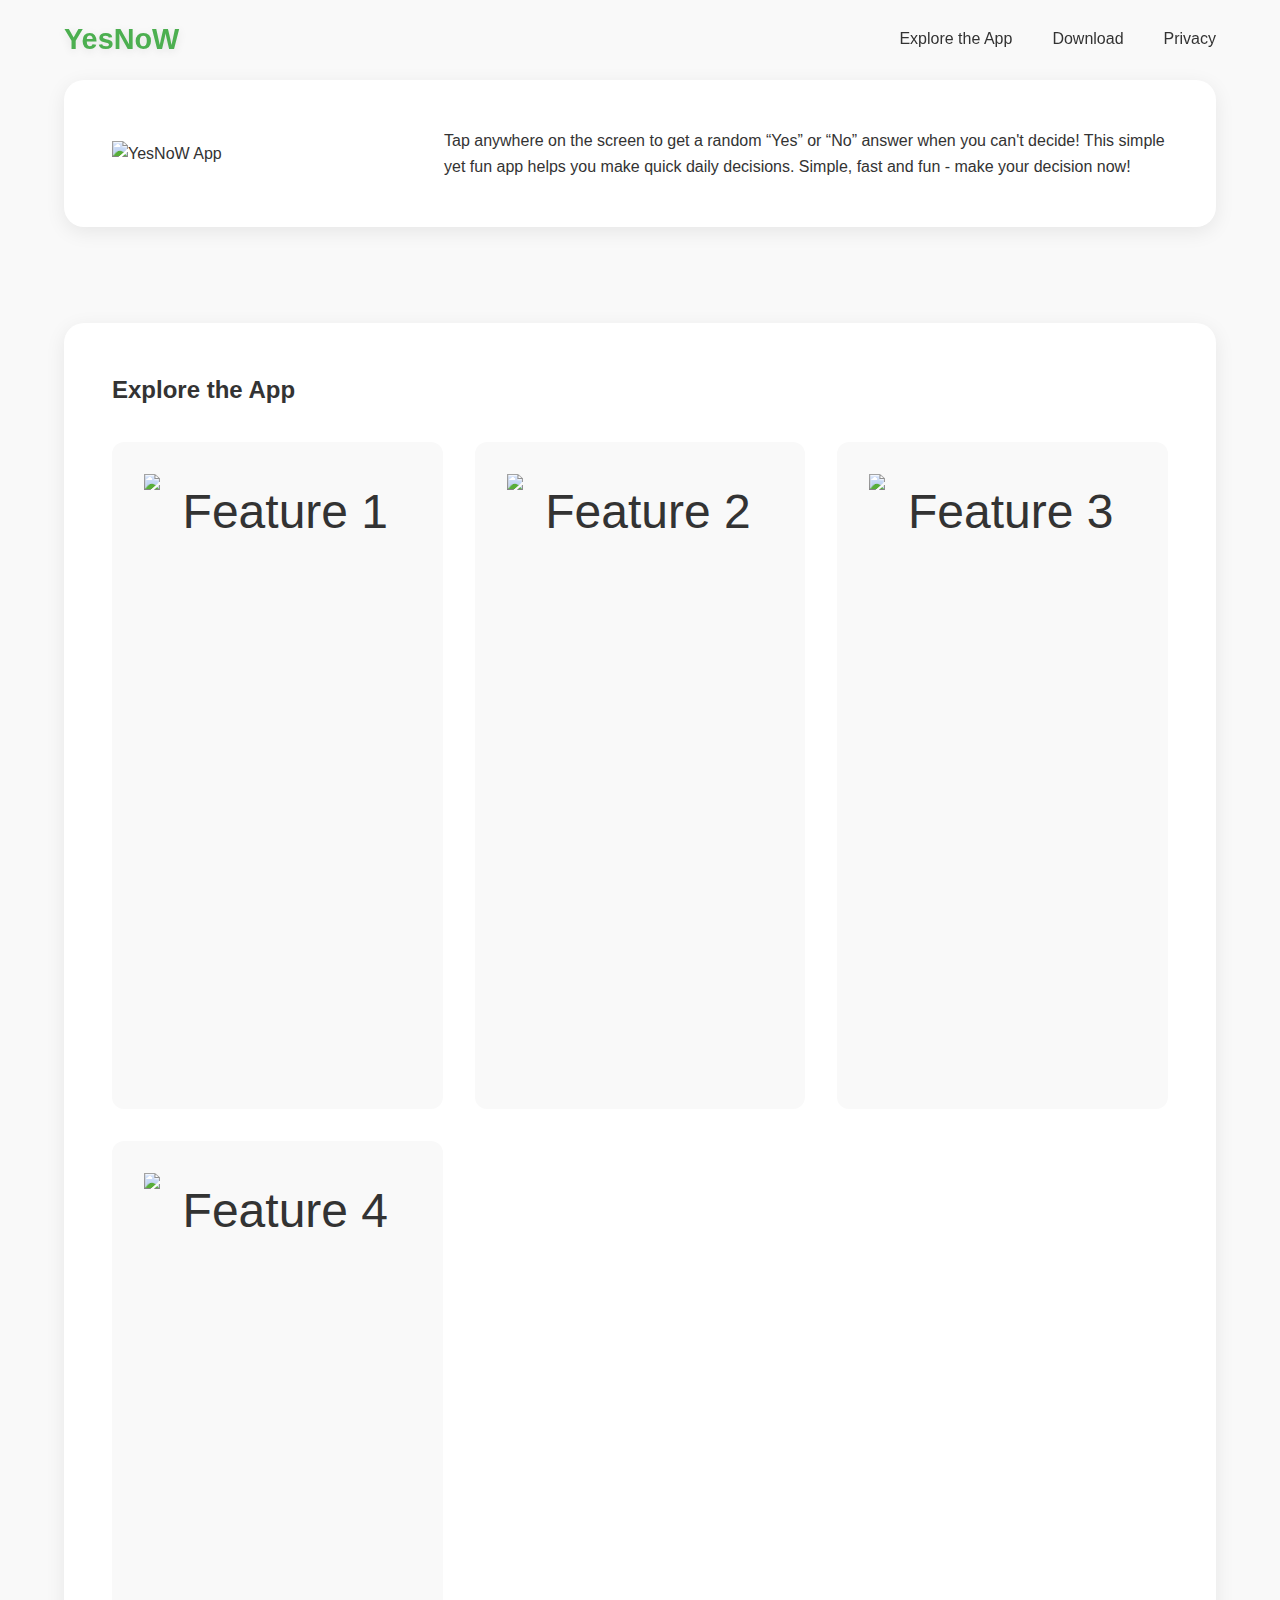
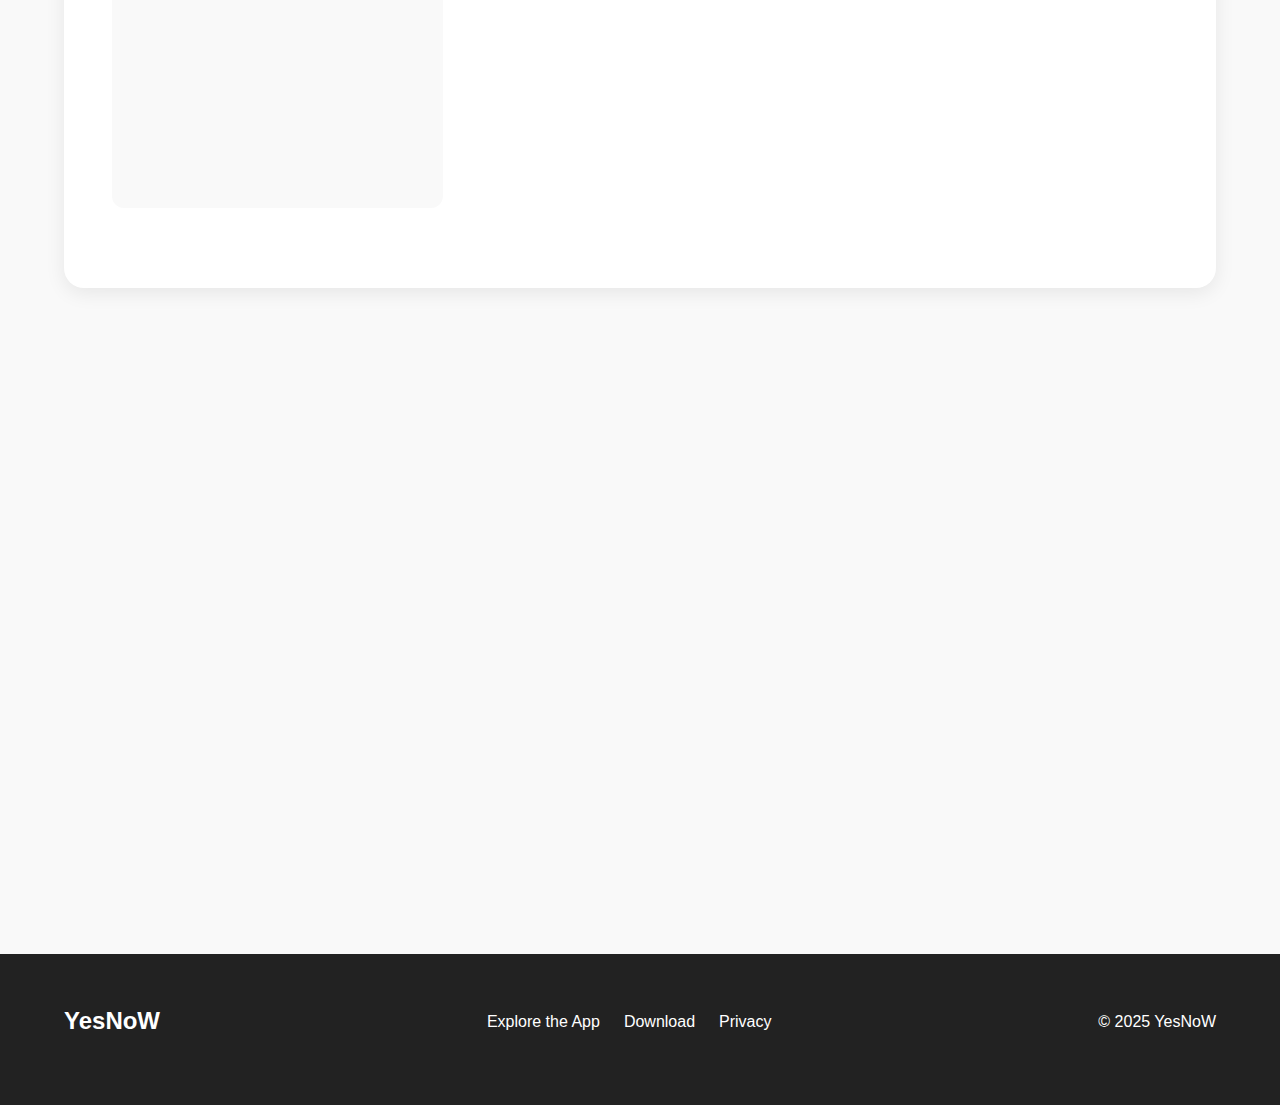
==== commit 929986c3: "Update index.html" ====
--- a/index.html
+++ b/index.html
@@ -12,7 +12,7 @@
         <nav class="navbar">
             <a href="index.html" class="logo animate__animated animate__fadeIn" translate="no">YesNoW</a>
             <ul class="nav-links">
-                <li><a href="#features" class="animate__animated animate__fadeIn">Features</a></li>
+                <li><a href="#features" class="animate__animated animate__fadeIn">Explore the App</a></li>
                 <li><a href="#download" class="animate__animated animate__fadeIn">Download</a></li>
                 <li><a href="privacy.html" class="animate__animated animate__fadeIn">Privacy</a></li>
             </ul>
@@ -66,7 +66,7 @@
         <div class="footer-content">
             <div class="footer-logo" translate="no">YesNoW</div>
             <div class="footer-links">
-                <a href="#features">Features</a>
+                <a href="#features">Explore the App</a>
                 <a href="#download">Download</a>
                 <a href="privacy.html">Privacy</a>
             </div>
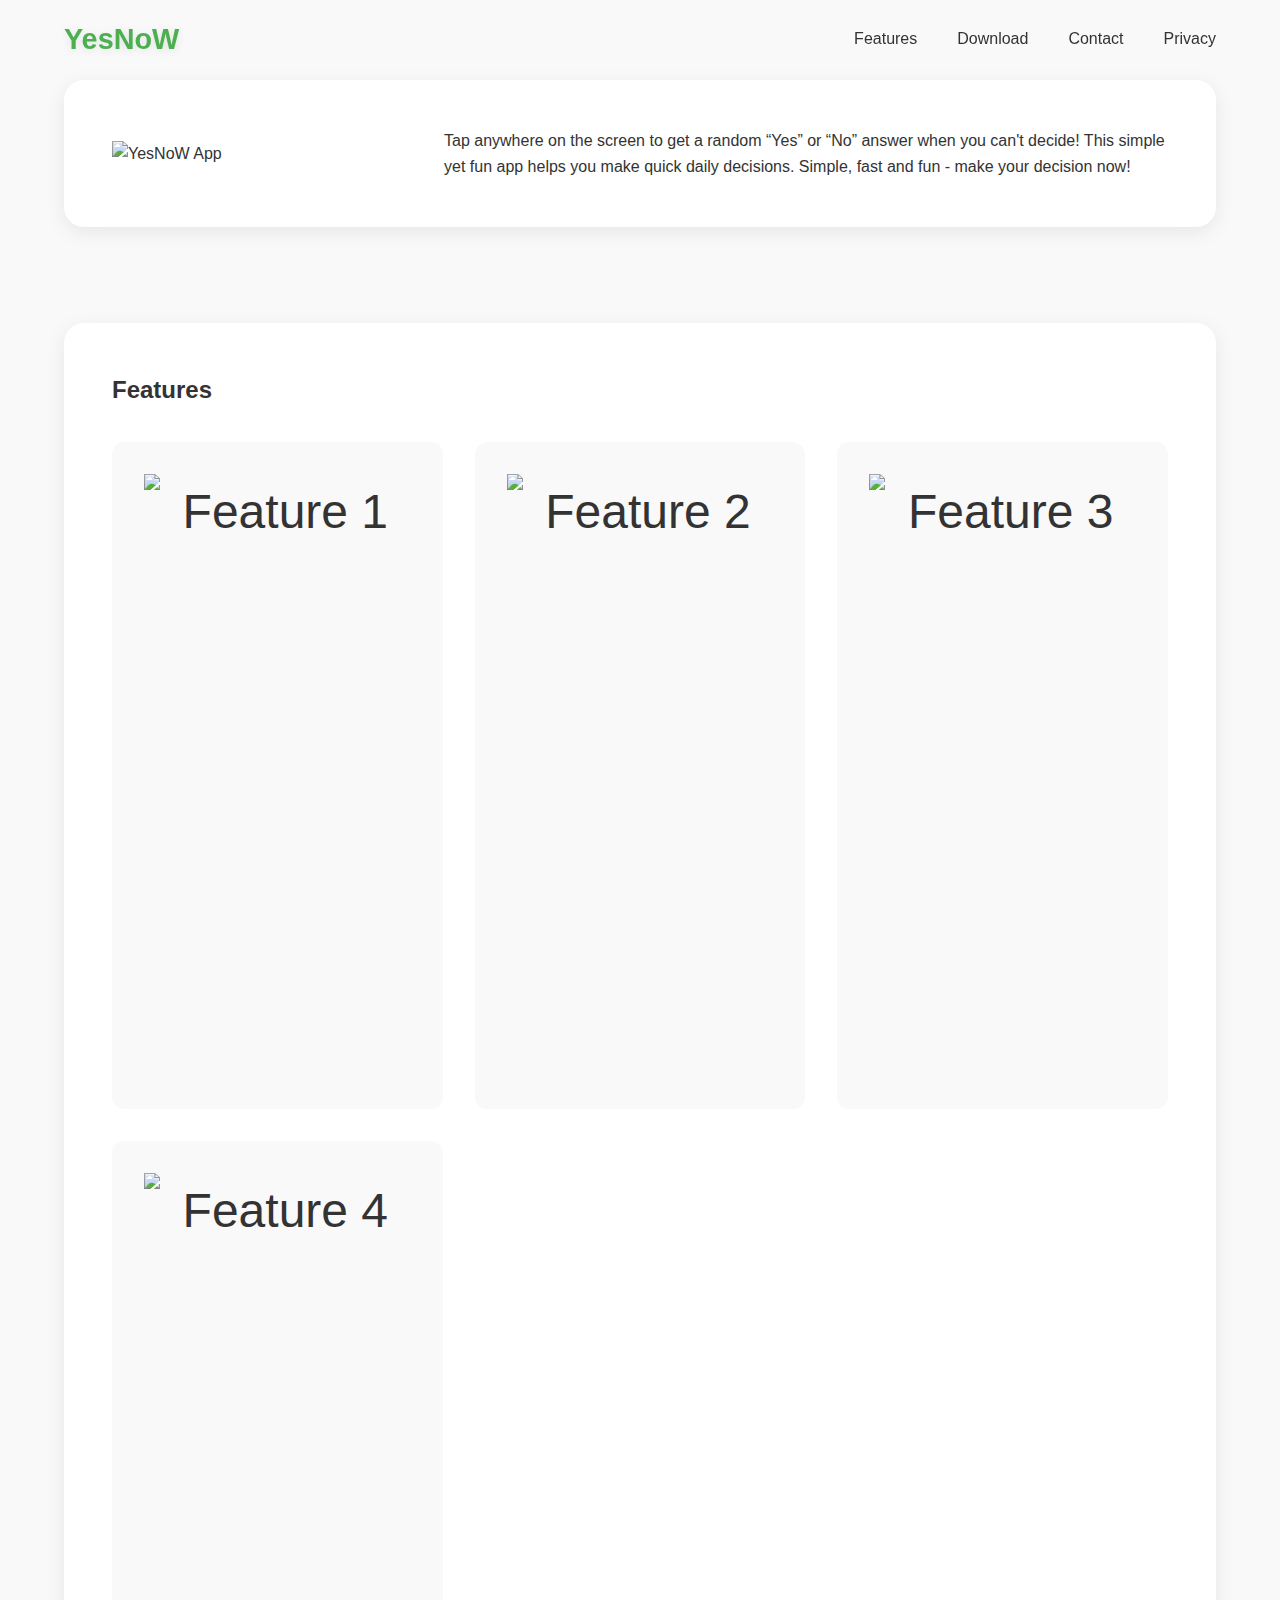
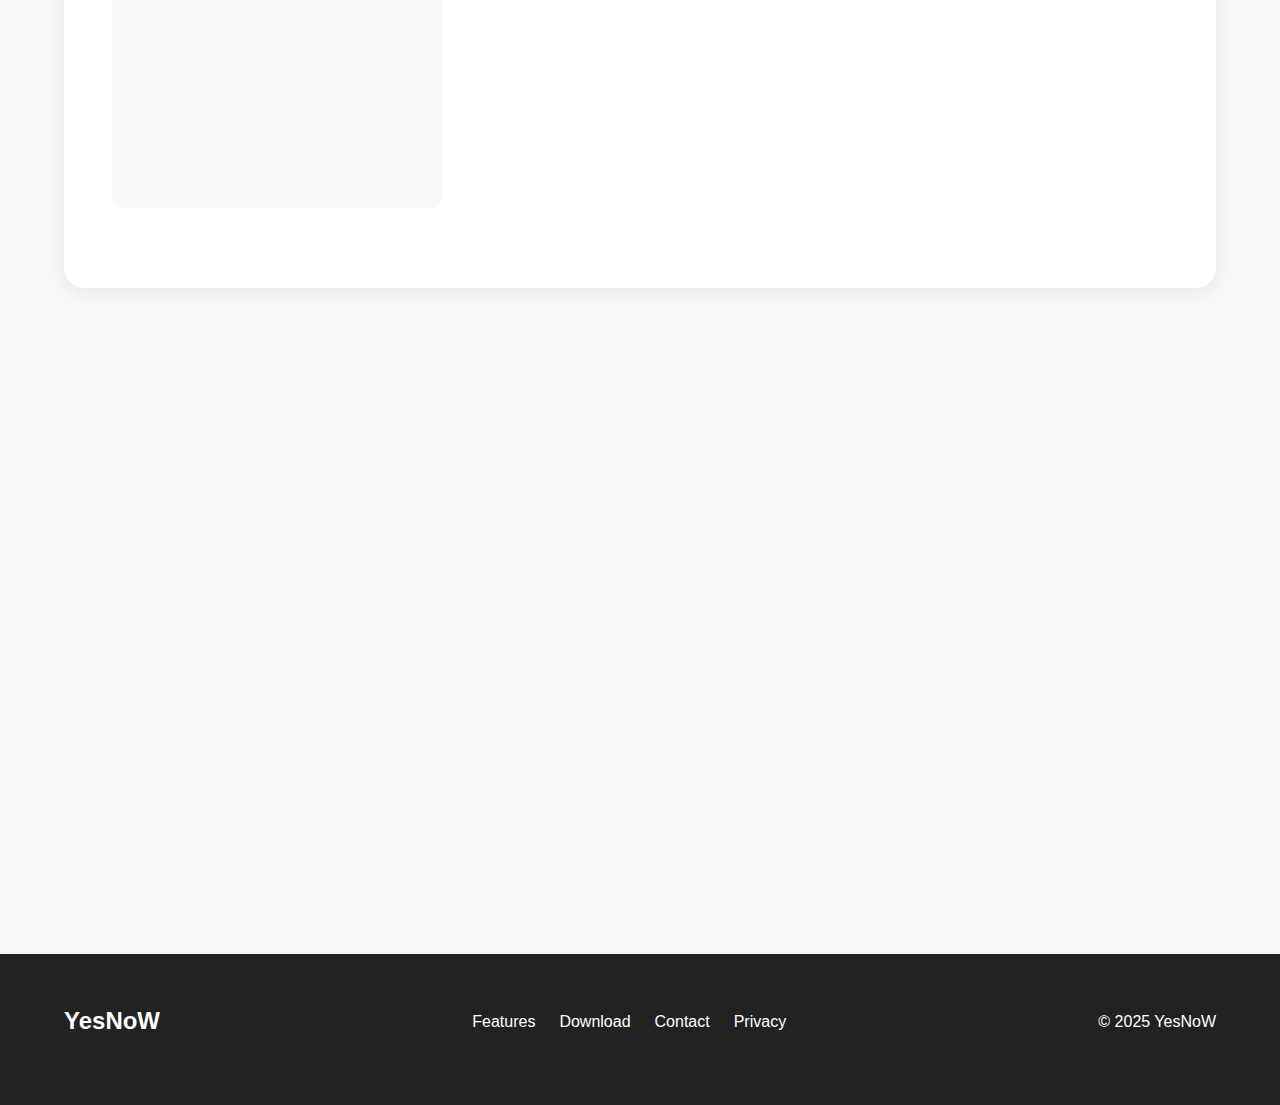
==== commit e1246f92: "Add files via upload" ====
--- a/index.html
+++ b/index.html
@@ -12,8 +12,9 @@
         <nav class="navbar">
             <a href="index.html" class="logo animate__animated animate__fadeIn" translate="no">YesNoW</a>
             <ul class="nav-links">
-                <li><a href="#features" class="animate__animated animate__fadeIn">Explore the App</a></li>
+                <li><a href="#features" class="animate__animated animate__fadeIn">Features</a></li>
                 <li><a href="#download" class="animate__animated animate__fadeIn">Download</a></li>
+                <li><a href="contact.html" class="animate__animated animate__fadeIn">Contact</a></li>
                 <li><a href="privacy.html" class="animate__animated animate__fadeIn">Privacy</a></li>
             </ul>
         </nav>
@@ -29,7 +30,7 @@
         </section>
         
         <section id="features" class="reveal">
-            <h2>Explore the App</h2>
+            <h2>Features</h2>
             <div class="features-grid">
                 <div class="feature-card">
                     <img src="https://res.cloudinary.com/daprfxurv/image/upload/v1743577784/1_dwvvaw.png" alt="Feature 1" class="feature-icon" width="1320" height="2868">
@@ -47,7 +48,7 @@
         </section>
         
         <section id="download" class="reveal" style="text-align: center;">
-            <h2>Download Now!</h2>
+            <h2>Get Started – Download Now!</h2>
             <div class="app-badges" style="margin-top: 10px;">
                 <a href="https://apps.apple.com/app/idXXXXXXXXX" target="_blank">
                     <img src="https://developer.apple.com/assets/elements/badges/download-on-the-app-store.svg" 
@@ -66,8 +67,9 @@
         <div class="footer-content">
             <div class="footer-logo" translate="no">YesNoW</div>
             <div class="footer-links">
-                <a href="#features">Explore the App</a>
+                <a href="#features">Features</a>
                 <a href="#download">Download</a>
+                <a href="contact.html">Contact</a>
                 <a href="privacy.html">Privacy</a>
             </div>
             <!-- <div class="social-icons">
--- a/styles.css
+++ b/styles.css
@@ -629,3 +629,51 @@
     margin-bottom: 1rem;
     color: var(--primary-light);
 }
+.email-card {
+    display: inline-block;
+    padding: 0.75rem 1.5rem;
+    background: var(--gradient);
+    color: white;
+    border-radius: var(--radius-md);
+    text-decoration: none;
+    box-shadow: var(--shadow-md);
+    transition: transform 0.3s, box-shadow 0.3s;
+}
+.email-card span {
+    font-size: 1.1rem;
+    font-weight: 600;
+}
+.email-card:hover {
+    transform: translateY(-3px);
+    box-shadow: var(--shadow-lg);
+}
+.contact-header {
+    display: flex;
+    height: 60vh;
+    flex-direction: column;
+    align-items: center;
+    justify-content: center;
+    text-align: center;
+}
+.contact-header div {
+    text-align: center;
+    padding: 3rem 1rem;
+    background: var(--gradient);
+    color: white;
+    border-radius: var(--radius-md);
+    margin-bottom: 2rem;
+    width: 100%;
+}
+.contact-header h2 {
+    font-size: 2.5rem;
+    margin-bottom: 1rem;
+}
+.contact-header p {
+    font-size: 1.2rem;
+}
+.contact-header a {
+    margin-top: 1rem;
+    color: white;
+    text-decoration: none;
+    font-weight: 600;
+}